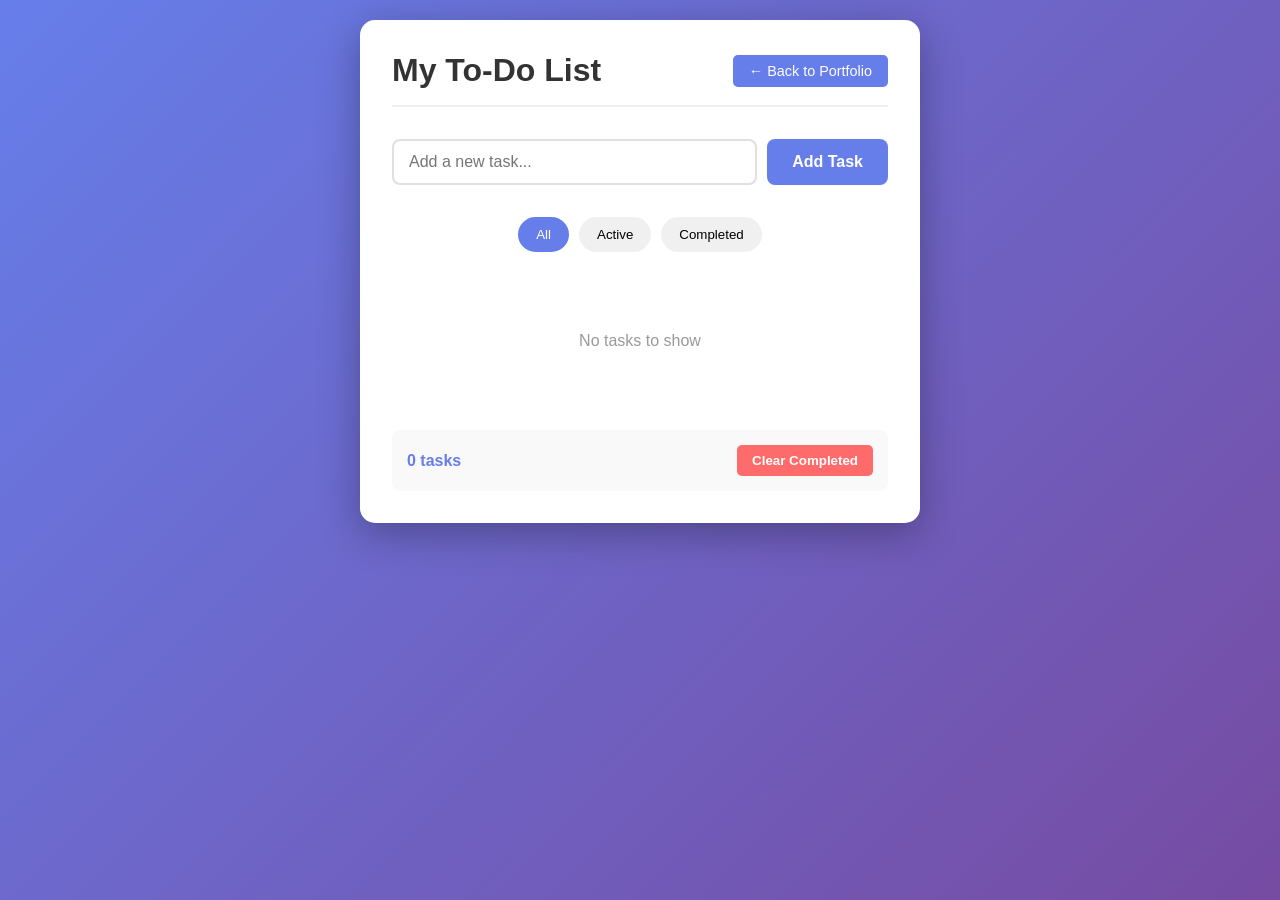
==== todo.html @ 7791bed5 "Initial portfolio with to-do list application" ====
<!DOCTYPE html>
<html lang="en">
<head>
    <meta charset="UTF-8">
    <meta name="viewport" content="width=device-width, initial-scale=1.0">
    <title>To-Do List - Local Storage</title>
    <link rel="stylesheet" href="todo-styles.css">
</head>
<body>
    <div class="container">
        <div class="todo-wrapper">
            <div class="header">
                <h1>My To-Do List</h1>
                <a href="index.html" class="back-btn">← Back to Portfolio</a>
            </div>

            <div class="input-section">
                <input 
                    type="text" 
                    id="todoInput" 
                    placeholder="Add a new task..."
                    class="todo-input"
                >
                <button id="addBtn" class="add-btn">Add Task</button>
            </div>

            <div class="filter-buttons">
                <button class="filter-btn active" data-filter="all">All</button>
                <button class="filter-btn" data-filter="active">Active</button>
                <button class="filter-btn" data-filter="completed">Completed</button>
            </div>

            <ul id="todoList" class="todo-list"></ul>

            <div class="stats">
                <span id="taskCount">0 tasks</span>
                <button id="clearBtn" class="clear-btn">Clear Completed</button>
            </div>
        </div>
    </div>

    <script src="todo.js"></script>
</body>
</html>
---- todo-styles.css ----
* {
    margin: 0;
    padding: 0;
    box-sizing: border-box;
}

body {
    font-family: 'Segoe UI', Tahoma, Geneva, Verdana, sans-serif;
    background: linear-gradient(135deg, #667eea 0%, #764ba2 100%);
    min-height: 100vh;
    padding: 20px 0;
}

.container {
    max-width: 600px;
    margin: 0 auto;
    padding: 0 20px;
}

.todo-wrapper {
    background: white;
    border-radius: 15px;
    box-shadow: 0 10px 40px rgba(0, 0, 0, 0.3);
    padding: 2rem;
    animation: slideIn 0.5s ease-out;
}

.header {
    display: flex;
    justify-content: space-between;
    align-items: center;
    margin-bottom: 2rem;
    padding-bottom: 1rem;
    border-bottom: 2px solid #f0f0f0;
}

.header h1 {
    color: #333;
    font-size: 2rem;
}

.back-btn {
    padding: 0.5rem 1rem;
    background: #667eea;
    color: white;
    text-decoration: none;
    border-radius: 5px;
    transition: background 0.3s;
    font-size: 0.9rem;
}

.back-btn:hover {
    background: #764ba2;
}

/* Input Section */
.input-section {
    display: flex;
    gap: 10px;
    margin-bottom: 2rem;
}

.todo-input {
    flex: 1;
    padding: 12px 15px;
    border: 2px solid #e0e0e0;
    border-radius: 8px;
    font-size: 1rem;
    transition: border-color 0.3s;
}

.todo-input:focus {
    outline: none;
    border-color: #667eea;
}

.add-btn {
    padding: 12px 25px;
    background: #667eea;
    color: white;
    border: none;
    border-radius: 8px;
    font-size: 1rem;
    font-weight: 600;
    cursor: pointer;
    transition: background 0.3s, transform 0.2s;
}

.add-btn:hover {
    background: #764ba2;
    transform: scale(1.05);
}

.add-btn:active {
    transform: scale(0.98);
}

/* Filter Buttons */
.filter-buttons {
    display: flex;
    gap: 10px;
    margin-bottom: 2rem;
    justify-content: center;
}

.filter-btn {
    padding: 8px 16px;
    background: #f0f0f0;
    border: 2px solid transparent;
    border-radius: 20px;
    cursor: pointer;
    transition: all 0.3s;
    font-weight: 500;
}

.filter-btn:hover {
    background: #e0e0e0;
}

.filter-btn.active {
    background: #667eea;
    color: white;
    border-color: #667eea;
}

/* Todo List */
.todo-list {
    list-style: none;
    margin-bottom: 2rem;
}

.todo-item {
    display: flex;
    align-items: center;
    padding: 15px;
    background: #f9f9f9;
    border-radius: 8px;
    margin-bottom: 10px;
    transition: all 0.3s;
    animation: fadeIn 0.3s ease-out;
}

.todo-item:hover {
    background: #f0f0f0;
    transform: translateX(5px);
}

.todo-item.completed {
    opacity: 0.6;
}

.todo-item.completed .todo-text {
    text-decoration: line-through;
    color: #999;
}

.todo-checkbox {
    width: 20px;
    height: 20px;
    margin-right: 15px;
    cursor: pointer;
    accent-color: #667eea;
}

.todo-text {
    flex: 1;
    font-size: 1rem;
    color: #333;
    word-break: break-word;
}

.delete-btn {
    padding: 8px 12px;
    background: #ff6b6b;
    color: white;
    border: none;
    border-radius: 5px;
    cursor: pointer;
    transition: background 0.3s, transform 0.2s;
    font-weight: 600;
}

.delete-btn:hover {
    background: #ee5a52;
    transform: scale(1.1);
}

/* Stats and Clear */
.stats {
    display: flex;
    justify-content: space-between;
    align-items: center;
    padding: 15px;
    background: #f9f9f9;
    border-radius: 8px;
    font-weight: 500;
    color: #666;
}

#taskCount {
    color: #667eea;
    font-weight: 600;
}

.clear-btn {
    padding: 8px 15px;
    background: #ff6b6b;
    color: white;
    border: none;
    border-radius: 5px;
    cursor: pointer;
    transition: background 0.3s;
    font-weight: 600;
}

.clear-btn:hover {
    background: #ee5a52;
}

.clear-btn:disabled {
    background: #ccc;
    cursor: not-allowed;
}

/* Empty State */
.empty-state {
    text-align: center;
    padding: 3rem 1rem;
    color: #999;
}

.empty-state svg {
    width: 80px;
    height: 80px;
    margin-bottom: 1rem;
    opacity: 0.5;
}

/* Animations */
@keyframes slideIn {
    from {
        opacity: 0;
        transform: translateY(20px);
    }
    to {
        opacity: 1;
        transform: translateY(0);
    }
}

@keyframes fadeIn {
    from {
        opacity: 0;
        transform: translateX(-10px);
    }
    to {
        opacity: 1;
        transform: translateX(0);
    }
}

/* Responsive */
@media (max-width: 600px) {
    .todo-wrapper {
        padding: 1.5rem;
    }

    .header {
        flex-direction: column;
        gap: 1rem;
        align-items: flex-start;
    }

    .header h1 {
        font-size: 1.5rem;
    }

    .input-section {
        flex-direction: column;
    }

    .filter-buttons {
        flex-wrap: wrap;
    }

    .stats {
        flex-direction: column;
        gap: 1rem;
    }
}
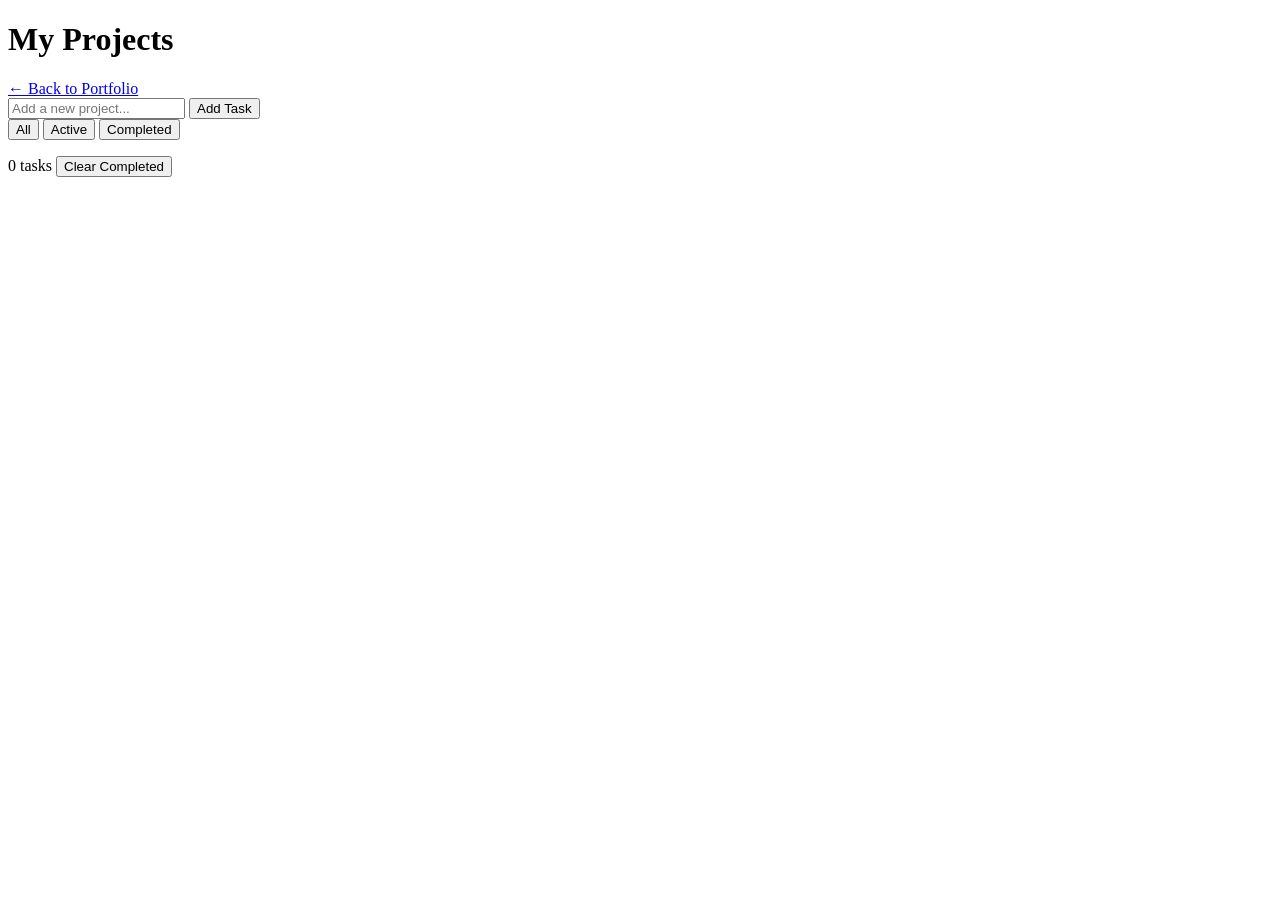
==== commit 46bcae09: "Rename To-Do List to Portfolio and update inputs" ====
--- a/todo.html
+++ b/todo.html
@@ -3,23 +3,23 @@
 <head>
     <meta charset="UTF-8">
     <meta name="viewport" content="width=device-width, initial-scale=1.0">
-    <title>To-Do List - Local Storage</title>
-    <link rel="stylesheet" href="todo-styles.css">
+    <title>My portfolio - Local Storage</title>
+    <link rel="stylesheet" href="portfolio-styles.css">
 </head>
 <body>
     <div class="container">
-        <div class="todo-wrapper">
+        <div class="portfolio-wrapper">
             <div class="header">
-                <h1>My To-Do List</h1>
+                <h1>My Projects</h1>
                 <a href="index.html" class="back-btn">← Back to Portfolio</a>
             </div>
 
             <div class="input-section">
                 <input 
                     type="text" 
-                    id="todoInput" 
-                    placeholder="Add a new task..."
-                    class="todo-input"
+                    id="PortfolioInput" 
+                    placeholder="Add a new project..."
+                    class="New project"
                 >
                 <button id="addBtn" class="add-btn">Add Task</button>
             </div>
@@ -30,7 +30,7 @@
                 <button class="filter-btn" data-filter="completed">Completed</button>
             </div>
 
-            <ul id="todoList" class="todo-list"></ul>
+            <ul id="Porfolio" class="Projects"></ul>
 
             <div class="stats">
                 <span id="taskCount">0 tasks</span>
@@ -41,4 +41,4 @@
 
     <script src="todo.js"></script>
 </body>
-</html>+</html>
